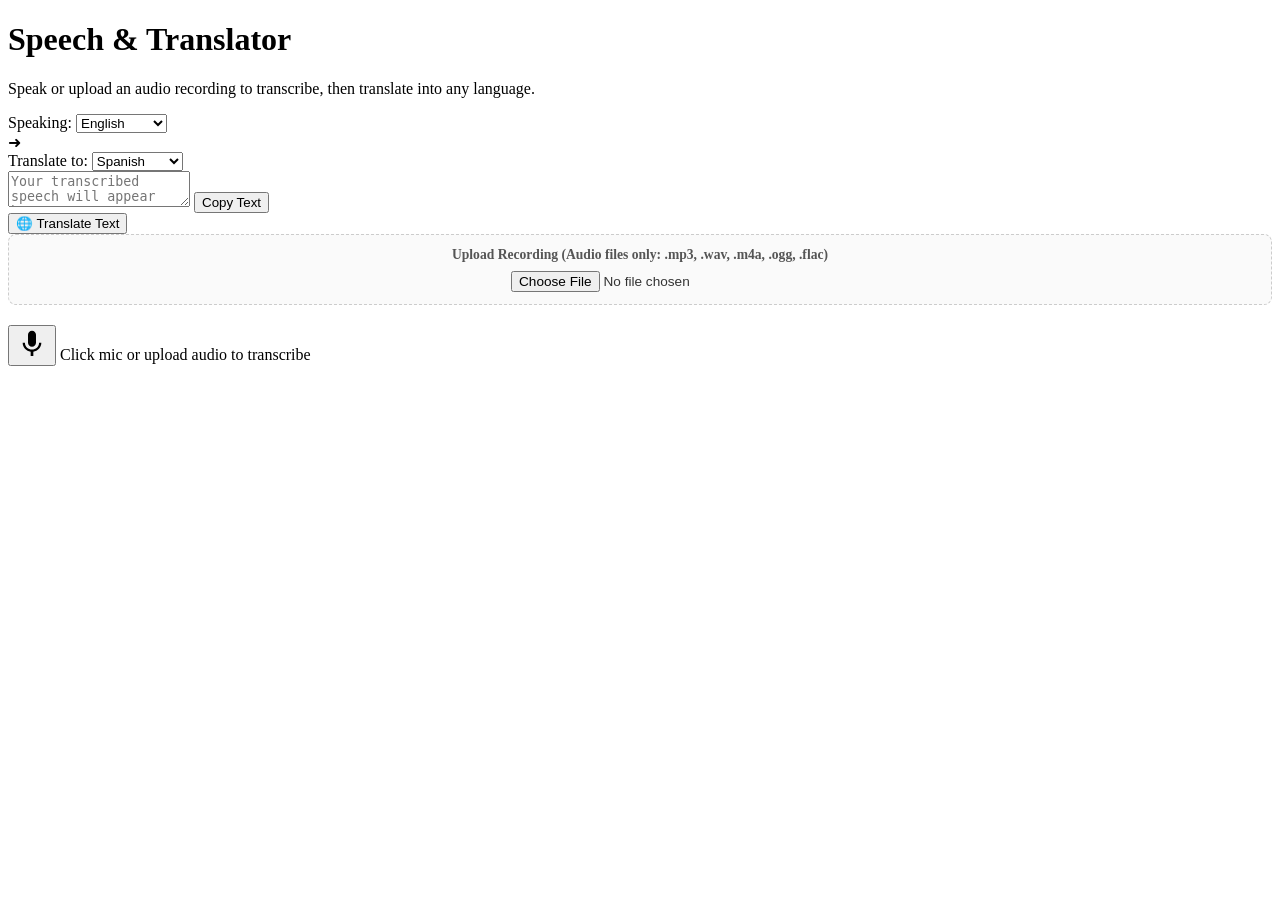
==== index.html @ f2889a18 "Update index.html" ====
<!DOCTYPE html>
<html lang="en">
<head>
  <meta charset="UTF-8">
  <meta name="viewport" content="width=device-width, initial-scale=1.0">
  <title>Speech to Text & Translator</title>
  <link rel="stylesheet" href="style.css">
</head>
<body>
  <div class="app-container">
    <h1>Speech & Translator</h1>
    <p class="subtitle">Speak or upload an audio recording to transcribe, then translate into any language.</p>

    <!-- Language Selectors Row -->
    <div class="language-bar">
      <div class="lang-group">
        <label for="sourceLangSelect">Speaking:</label>
        <select id="sourceLangSelect">
          <option value="en-US|en">English</option>
          <option value="es-ES|es">Spanish</option>
          <option value="fr-FR|fr">French</option>
          <option value="de-DE|de">German</option>
          <option value="hi-IN|hi">Hindi</option>
          <option value="zh-CN|zh">Chinese</option>
          <option value="ja-JP|ja">Japanese</option>
          <option value="ar-SA|ar">Arabic</option>
          <option value="pt-PT|pt">Portuguese</option>
          <option value="ru-RU|ru">Russian</option>
        </select>
      </div>

      <span class="arrow">➜</span>

      <div class="lang-group">
        <label for="targetLangSelect">Translate to:</label>
        <select id="targetLangSelect">
          <option value="es">Spanish</option>
          <option value="fr">French</option>
          <option value="de">German</option>
          <option value="en">English</option>
          <option value="hi">Hindi</option>
          <option value="zh">Chinese</option>
          <option value="ja">Japanese</option>
          <option value="ar">Arabic</option>
          <option value="pt">Portuguese</option>
          <option value="ru">Russian</option>
        </select>
      </div>
    </div>

    <!-- Single Main Text Area -->
    <div class="textbox-wrapper">
      <textarea id="outputText" placeholder="Your transcribed speech will appear here..."></textarea>
      <button id="copyBtn" class="copy-btn">Copy Text</button>
    </div>

    <!-- Actions -->
    <div class="action-buttons">
      <button id="translateBtn" class="translate-btn">🌐 Translate Text</button>
      <button id="showOriginalBtn" class="secondary-btn" style="display: none;">↩ Show Original</button>
    </div>

    <!-- Audio File Upload Section -->
    <div class="upload-container">
      <label for="audioFileInput" class="upload-label">
        Upload Recording (Audio files only: .mp3, .wav, .m4a, .ogg, .flac)
      </label>
      <input 
        type="file" 
        id="audioFileInput" 
        accept="audio/*,.mp3,.wav,.m4a,.ogg,.flac,.aac"
      />
    </div>

    <!-- Mic Control -->
    <div class="controls">
      <button id="micBtn" class="mic-btn" aria-label="Toggle Microphone">
        <svg class="mic-icon" viewBox="0 0 24 24" width="32" height="32">
          <path fill="currentColor" d="M12 14c1.66 0 3-1.34 3-3V5c0-1.66-1.34-3-3-3S9 3.34 9 5v6c0 1.66 1.34 3 3 3zm5.3-3c0 3-2.54 5.1-5.3 5.1S6.7 14 6.7 11H5c0 3.41 2.72 6.23 6 6.72V21h2v-3.28c3.28-.48 6-3.3 6-6.72h-1.7z"/>
        </svg>
      </button>
      <span id="statusText" class="status-text">Click mic or upload audio to transcribe</span>
    </div>
  </div>

  <script src="script.js"></script>
</body>
</html>
---- style.css ----
/* Add to your existing style.css */

.upload-container {
  display: flex;
  flex-direction: column;
  align-items: center;
  gap: 8px;
  margin-bottom: 20px;
  padding: 12px;
  background-color: #fafafa;
  border: 1px dashed #cccccc;
  border-radius: 8px;
}

.upload-label {
  font-size: 0.85rem;
  font-weight: 600;
  color: #555;
}

#audioFileInput {
  font-size: 0.85rem;
  color: #333;
  cursor: pointer;
}
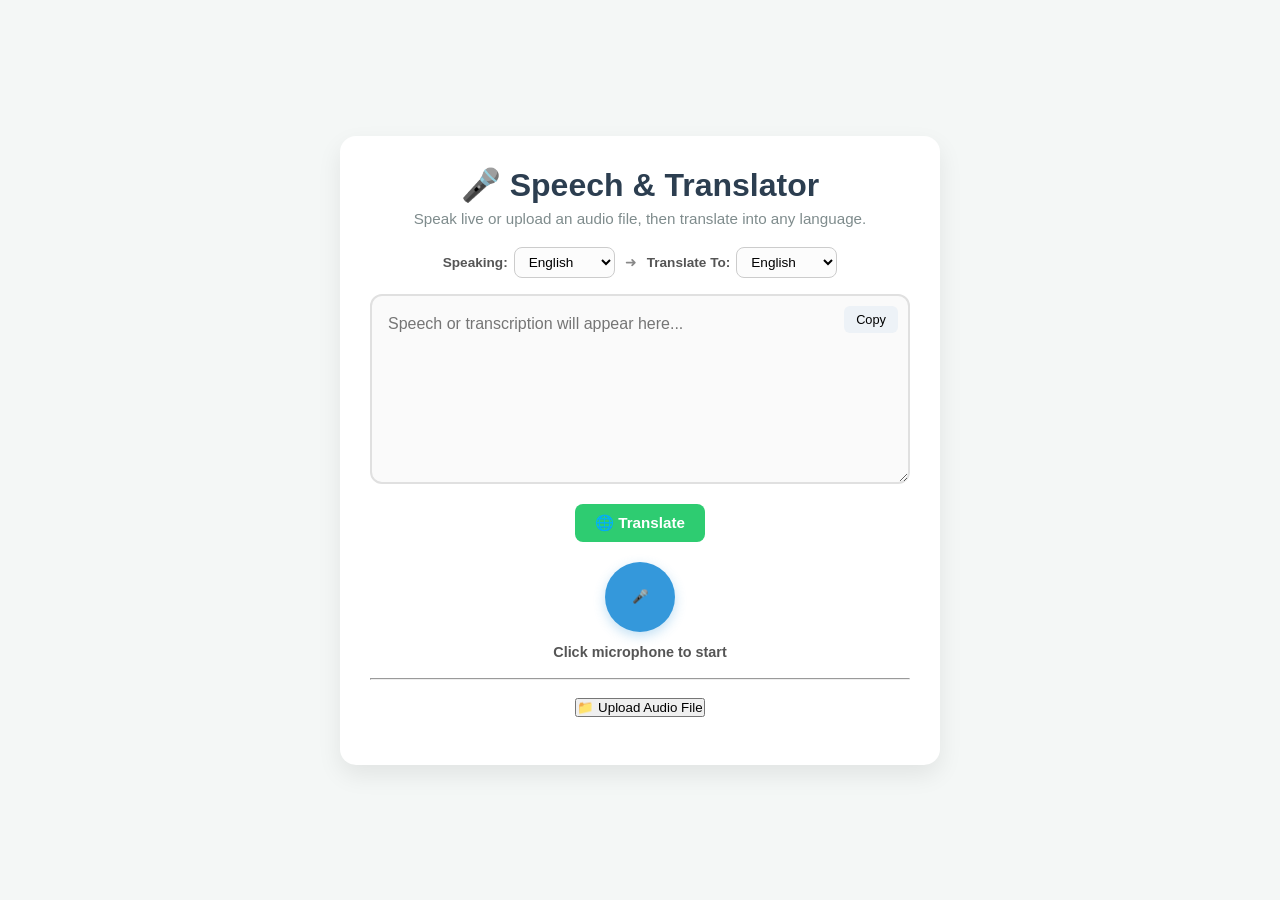
==== commit d8a8da63: "Update index.html" ====
--- a/index.html
+++ b/index.html
@@ -1,88 +1,162 @@
 <!DOCTYPE html>
 <html lang="en">
 <head>
-  <meta charset="UTF-8">
-  <meta name="viewport" content="width=device-width, initial-scale=1.0">
-  <title>Speech to Text & Translator</title>
-  <link rel="stylesheet" href="style.css">
+    <meta charset="UTF-8">
+    <meta name="viewport" content="width=device-width, initial-scale=1.0">
+    <title>Speech to Text & Translator</title>
+
+    <link rel="stylesheet" href="style.css">
 </head>
+
 <body>
-  <div class="app-container">
-    <h1>Speech & Translator</h1>
-    <p class="subtitle">Speak or upload an audio recording to transcribe, then translate into any language.</p>
 
-    <!-- Language Selectors Row -->
+<div class="app-container">
+
+    <h1>🎤 Speech & Translator</h1>
+    <p class="subtitle">
+        Speak live or upload an audio file, then translate into any language.
+    </p>
+
+    <!-- Language Selection -->
+
     <div class="language-bar">
-      <div class="lang-group">
-        <label for="sourceLangSelect">Speaking:</label>
-        <select id="sourceLangSelect">
-          <option value="en-US|en">English</option>
-          <option value="es-ES|es">Spanish</option>
-          <option value="fr-FR|fr">French</option>
-          <option value="de-DE|de">German</option>
-          <option value="hi-IN|hi">Hindi</option>
-          <option value="zh-CN|zh">Chinese</option>
-          <option value="ja-JP|ja">Japanese</option>
-          <option value="ar-SA|ar">Arabic</option>
-          <option value="pt-PT|pt">Portuguese</option>
-          <option value="ru-RU|ru">Russian</option>
-        </select>
-      </div>
 
-      <span class="arrow">➜</span>
+        <div class="lang-group">
+            <label>Speaking:</label>
 
-      <div class="lang-group">
-        <label for="targetLangSelect">Translate to:</label>
-        <select id="targetLangSelect">
-          <option value="es">Spanish</option>
-          <option value="fr">French</option>
-          <option value="de">German</option>
-          <option value="en">English</option>
-          <option value="hi">Hindi</option>
-          <option value="zh">Chinese</option>
-          <option value="ja">Japanese</option>
-          <option value="ar">Arabic</option>
-          <option value="pt">Portuguese</option>
-          <option value="ru">Russian</option>
-        </select>
-      </div>
+            <select id="sourceLangSelect">
+                <option value="en-US|en">English</option>
+                <option value="hi-IN|hi">Hindi</option>
+                <option value="bn-IN|bn">Bengali</option>
+                <option value="es-ES|es">Spanish</option>
+                <option value="fr-FR|fr">French</option>
+                <option value="de-DE|de">German</option>
+                <option value="ja-JP|ja">Japanese</option>
+                <option value="zh-CN|zh">Chinese</option>
+                <option value="ar-SA|ar">Arabic</option>
+                <option value="ru-RU|ru">Russian</option>
+            </select>
+        </div>
+
+        <span class="arrow">➜</span>
+
+        <div class="lang-group">
+
+            <label>Translate To:</label>
+
+            <select id="targetLangSelect">
+
+                <option value="en">English</option>
+                <option value="hi">Hindi</option>
+                <option value="bn">Bengali</option>
+                <option value="es">Spanish</option>
+                <option value="fr">French</option>
+                <option value="de">German</option>
+                <option value="ja">Japanese</option>
+                <option value="zh">Chinese</option>
+                <option value="ar">Arabic</option>
+                <option value="ru">Russian</option>
+
+            </select>
+
+        </div>
+
     </div>
 
-    <!-- Single Main Text Area -->
+    <!-- Output -->
+
     <div class="textbox-wrapper">
-      <textarea id="outputText" placeholder="Your transcribed speech will appear here..."></textarea>
-      <button id="copyBtn" class="copy-btn">Copy Text</button>
+
+        <textarea
+            id="outputText"
+            placeholder="Speech or transcription will appear here..."
+        ></textarea>
+
+        <button id="copyBtn" class="copy-btn">
+            Copy
+        </button>
+
     </div>
 
-    <!-- Actions -->
+    <!-- Buttons -->
+
     <div class="action-buttons">
-      <button id="translateBtn" class="translate-btn">🌐 Translate Text</button>
-      <button id="showOriginalBtn" class="secondary-btn" style="display: none;">↩ Show Original</button>
+
+        <button id="translateBtn" class="translate-btn">
+            🌐 Translate
+        </button>
+
+        <button
+            id="showOriginalBtn"
+            class="secondary-btn"
+            style="display:none;"
+        >
+            ↩ Original
+        </button>
+
     </div>
 
-    <!-- Audio File Upload Section -->
-    <div class="upload-container">
-      <label for="audioFileInput" class="upload-label">
-        Upload Recording (Audio files only: .mp3, .wav, .m4a, .ogg, .flac)
-      </label>
-      <input 
-        type="file" 
-        id="audioFileInput" 
-        accept="audio/*,.mp3,.wav,.m4a,.ogg,.flac,.aac"
-      />
+    <!-- Live Mic -->
+
+    <div class="controls">
+
+        <button
+            id="micBtn"
+            class="mic-btn">
+
+            🎤
+
+        </button>
+
+        <span
+            id="statusText"
+            class="status-text">
+
+            Click microphone to start
+
+        </span>
+
     </div>
 
-    <!-- Mic Control -->
-    <div class="controls">
-      <button id="micBtn" class="mic-btn" aria-label="Toggle Microphone">
-        <svg class="mic-icon" viewBox="0 0 24 24" width="32" height="32">
-          <path fill="currentColor" d="M12 14c1.66 0 3-1.34 3-3V5c0-1.66-1.34-3-3-3S9 3.34 9 5v6c0 1.66 1.34 3 3 3zm5.3-3c0 3-2.54 5.1-5.3 5.1S6.7 14 6.7 11H5c0 3.41 2.72 6.23 6 6.72V21h2v-3.28c3.28-.48 6-3.3 6-6.72h-1.7z"/>
-        </svg>
-      </button>
-      <span id="statusText" class="status-text">Click mic or upload audio to transcribe</span>
+    <br>
+
+    <hr>
+
+    <br>
+
+    <!-- Upload Audio -->
+
+    <div class="upload-section">
+
+        <button
+            id="uploadAudioBtn"
+            class="upload-btn">
+
+            📁 Upload Audio File
+
+        </button>
+
+        <input
+            type="file"
+            id="audioFile"
+            accept="audio/*"
+            hidden>
+
     </div>
-  </div>
 
-  <script src="script.js"></script>
+    <br>
+
+    <!-- Audio Preview -->
+
+    <audio
+        id="audioPreview"
+        controls
+        style="display:none;width:100%;">
+    </audio>
+
+</div>
+
+<script src="script.js"></script>
+
 </body>
 </html>
--- a/style.css
+++ b/style.css
@@ -1,5 +1,154 @@
-/* Add to your existing style.css */
-
+* {
+  box-sizing: border-box;
+  margin: 0;
+  padding: 0;
+  font-family: 'Segoe UI', Tahoma, Geneva, Verdana, sans-serif;
+}
+
+body {
+  background-color: #f4f7f6;
+  display: flex;
+  justify-content: center;
+  align-items: center;
+  min-height: 100vh;
+  padding: 20px;
+}
+
+.app-container {
+  background: #ffffff;
+  padding: 30px;
+  border-radius: 16px;
+  box-shadow: 0 10px 25px rgba(0, 0, 0, 0.08);
+  width: 100%;
+  max-width: 600px;
+  text-align: center;
+}
+
+h1 {
+  color: #2c3e50;
+  margin-bottom: 6px;
+}
+
+.subtitle {
+  color: #7f8c8d;
+  font-size: 0.95rem;
+  margin-bottom: 20px;
+}
+
+/* Language Selection Row */
+.language-bar {
+  display: flex;
+  align-items: center;
+  justify-content: center;
+  gap: 10px;
+  margin-bottom: 16px;
+  flex-wrap: wrap;
+}
+
+.lang-group {
+  display: flex;
+  align-items: center;
+  gap: 6px;
+  font-size: 0.85rem;
+  font-weight: 600;
+  color: #555;
+}
+
+.arrow {
+  color: #888;
+  font-size: 0.9rem;
+}
+
+select {
+  padding: 6px 10px;
+  border-radius: 8px;
+  border: 1px solid #ccc;
+  font-size: 0.85rem;
+  outline: none;
+  cursor: pointer;
+  background-color: #fcfcfc;
+}
+
+.textbox-wrapper {
+  position: relative;
+  margin-bottom: 16px;
+}
+
+textarea {
+  width: 100%;
+  height: 190px;
+  padding: 16px;
+  font-size: 1rem;
+  line-height: 1.5;
+  border: 2px solid #e0e0e0;
+  border-radius: 12px;
+  resize: vertical;
+  outline: none;
+  background-color: #fafafa;
+  transition: border-color 0.2s;
+}
+
+textarea:focus {
+  border-color: #3498db;
+}
+
+.copy-btn {
+  position: absolute;
+  top: 12px;
+  right: 12px;
+  background: #edf2f7;
+  border: none;
+  padding: 6px 12px;
+  border-radius: 6px;
+  font-size: 0.8rem;
+  cursor: pointer;
+  transition: background 0.2s;
+}
+
+.copy-btn:hover {
+  background: #e2e8f0;
+}
+
+.action-buttons {
+  display: flex;
+  justify-content: center;
+  gap: 10px;
+  margin-bottom: 20px;
+}
+
+.translate-btn {
+  background-color: #2ecc71;
+  color: white;
+  border: none;
+  padding: 10px 20px;
+  border-radius: 8px;
+  font-size: 0.95rem;
+  font-weight: 600;
+  cursor: pointer;
+  transition: background 0.2s;
+}
+
+.translate-btn:hover {
+  background-color: #27ae60;
+}
+
+.secondary-btn {
+  background-color: #95a5a6;
+  color: white;
+  border: none;
+  padding: 10px 16px;
+  border-radius: 8px;
+  font-size: 0.95rem;
+  font-weight: 600;
+  cursor: pointer;
+  transition: background 0.2s;
+}
+
+.secondary-btn:hover {
+  background-color: #7f8c8d;
+}
+
+/* Audio File Upload Box */
 .upload-container {
   display: flex;
   flex-direction: column;
@@ -7,9 +156,9 @@
   gap: 8px;
   margin-bottom: 20px;
   padding: 12px;
-  background-color: #fafafa;
-  border: 1px dashed #cccccc;
-  border-radius: 8px;
+  background-color: #fcfcfc;
+  border: 1px dashed #d0d0d0;
+  border-radius: 10px;
 }
 
 .upload-label {
@@ -23,3 +172,56 @@
   color: #333;
   cursor: pointer;
 }
+
+.controls {
+  display: flex;
+  flex-direction: column;
+  align-items: center;
+  gap: 12px;
+}
+
+.mic-btn {
+  background-color: #3498db;
+  color: white;
+  border: none;
+  width: 70px;
+  height: 70px;
+  border-radius: 50%;
+  cursor: pointer;
+  display: flex;
+  justify-content: center;
+  align-items: center;
+  box-shadow: 0 4px 12px rgba(52, 152, 219, 0.3);
+  transition: all 0.2s ease-in-out;
+}
+
+.mic-btn:hover {
+  transform: scale(1.05);
+  background-color: #2980b9;
+}
+
+.mic-btn.listening {
+  background-color: #e74c3c;
+  animation: pulse 1.5s infinite;
+}
+
+@keyframes pulse {
+  0% {
+    transform: scale(0.95);
+    box-shadow: 0 0 0 0 rgba(231, 76, 60, 0.7);
+  }
+  70% {
+    transform: scale(1);
+    box-shadow: 0 0 0 15px rgba(231, 76, 60, 0);
+  }
+  100% {
+    transform: scale(0.95);
+    box-shadow: 0 0 0 0 rgba(231, 76, 60, 0);
+  }
+}
+
+.status-text {
+  font-size: 0.9rem;
+  font-weight: 600;
+  color: #555;
+}
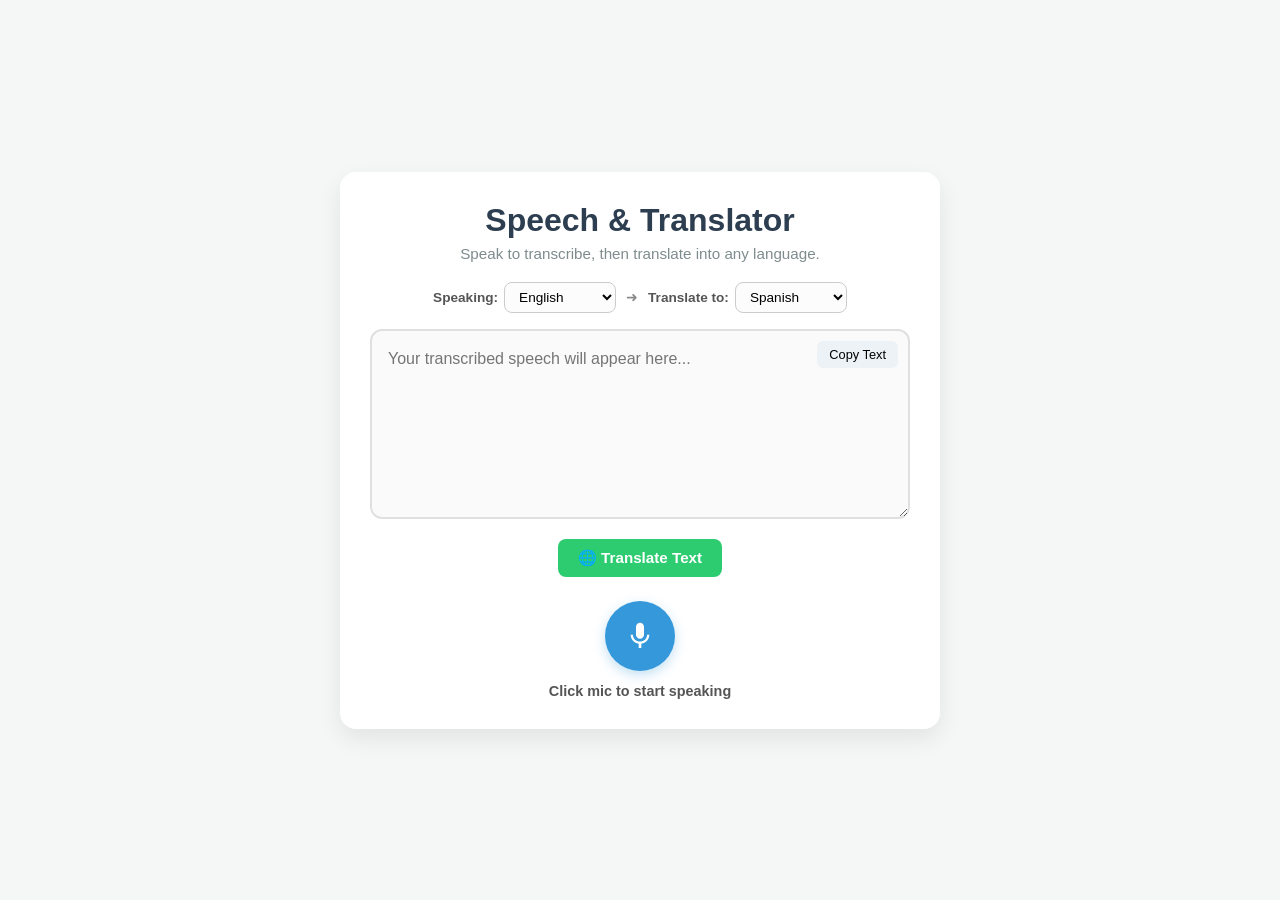
==== commit 4a2a7b98: "Add files via upload" ====
--- a/index.html
+++ b/index.html
@@ -1,162 +1,76 @@
 <!DOCTYPE html>
 <html lang="en">
 <head>
-    <meta charset="UTF-8">
-    <meta name="viewport" content="width=device-width, initial-scale=1.0">
-    <title>Speech to Text & Translator</title>
+  <meta charset="UTF-8">
+  <meta name="viewport" content="width=device-width, initial-scale=1.0">
+  <title>Speech to Text & Translator</title>
+  <link rel="stylesheet" href="style.css">
+</head>
+<body>
+  <div class="app-container">
+    <h1>Speech & Translator</h1>
+    <p class="subtitle">Speak to transcribe, then translate into any language.</p>
 
-    <link rel="stylesheet" href="style.css">
-</head>
+    <!-- Language Selectors Row -->
+    <div class="language-bar">
+      <div class="lang-group">
+        <label for="sourceLangSelect">Speaking:</label>
+        <select id="sourceLangSelect">
+          <option value="en-US|en">English</option>
+          <option value="es-ES|es">Spanish</option>
+          <option value="fr-FR|fr">French</option>
+          <option value="de-DE|de">German</option>
+          <option value="hi-IN|hi">Hindi</option>
+          <option value="zh-CN|zh">Chinese</option>
+          <option value="ja-JP|ja">Japanese</option>
+          <option value="ar-SA|ar">Arabic</option>
+          <option value="pt-PT|pt">Portuguese</option>
+          <option value="ru-RU|ru">Russian</option>
+        </select>
+      </div>
 
-<body>
+      <span class="arrow">➜</span>
 
-<div class="app-container">
-
-    <h1>🎤 Speech & Translator</h1>
-    <p class="subtitle">
-        Speak live or upload an audio file, then translate into any language.
-    </p>
-
-    <!-- Language Selection -->
-
-    <div class="language-bar">
-
-        <div class="lang-group">
-            <label>Speaking:</label>
-
-            <select id="sourceLangSelect">
-                <option value="en-US|en">English</option>
-                <option value="hi-IN|hi">Hindi</option>
-                <option value="bn-IN|bn">Bengali</option>
-                <option value="es-ES|es">Spanish</option>
-                <option value="fr-FR|fr">French</option>
-                <option value="de-DE|de">German</option>
-                <option value="ja-JP|ja">Japanese</option>
-                <option value="zh-CN|zh">Chinese</option>
-                <option value="ar-SA|ar">Arabic</option>
-                <option value="ru-RU|ru">Russian</option>
-            </select>
-        </div>
-
-        <span class="arrow">➜</span>
-
-        <div class="lang-group">
-
-            <label>Translate To:</label>
-
-            <select id="targetLangSelect">
-
-                <option value="en">English</option>
-                <option value="hi">Hindi</option>
-                <option value="bn">Bengali</option>
-                <option value="es">Spanish</option>
-                <option value="fr">French</option>
-                <option value="de">German</option>
-                <option value="ja">Japanese</option>
-                <option value="zh">Chinese</option>
-                <option value="ar">Arabic</option>
-                <option value="ru">Russian</option>
-
-            </select>
-
-        </div>
-
+      <div class="lang-group">
+        <label for="targetLangSelect">Translate to:</label>
+        <select id="targetLangSelect">
+          <option value="es">Spanish</option>
+          <option value="fr">French</option>
+          <option value="de">German</option>
+          <option value="en">English</option>
+          <option value="hi">Hindi</option>
+          <option value="zh">Chinese</option>
+          <option value="ja">Japanese</option>
+          <option value="ar">Arabic</option>
+          <option value="pt">Portuguese</option>
+          <option value="ru">Russian</option>
+        </select>
+      </div>
     </div>
 
-    <!-- Output -->
-
+    <!-- Single Main Text Area -->
     <div class="textbox-wrapper">
-
-        <textarea
-            id="outputText"
-            placeholder="Speech or transcription will appear here..."
-        ></textarea>
-
-        <button id="copyBtn" class="copy-btn">
-            Copy
-        </button>
-
+      <textarea id="outputText" placeholder="Your transcribed speech will appear here..."></textarea>
+      <button id="copyBtn" class="copy-btn">Copy Text</button>
     </div>
 
-    <!-- Buttons -->
-
+    <!-- Actions -->
     <div class="action-buttons">
-
-        <button id="translateBtn" class="translate-btn">
-            🌐 Translate
-        </button>
-
-        <button
-            id="showOriginalBtn"
-            class="secondary-btn"
-            style="display:none;"
-        >
-            ↩ Original
-        </button>
-
+      <button id="translateBtn" class="translate-btn">🌐 Translate Text</button>
+      <button id="showOriginalBtn" class="secondary-btn" style="display: none;">↩ Show Original</button>
     </div>
 
-    <!-- Live Mic -->
+    <!-- Mic Control -->
+    <div class="controls">
+      <button id="micBtn" class="mic-btn" aria-label="Toggle Microphone">
+        <svg class="mic-icon" viewBox="0 0 24 24" width="32" height="32">
+          <path fill="currentColor" d="M12 14c1.66 0 3-1.34 3-3V5c0-1.66-1.34-3-3-3S9 3.34 9 5v6c0 1.66 1.34 3 3 3zm5.3-3c0 3-2.54 5.1-5.3 5.1S6.7 14 6.7 11H5c0 3.41 2.72 6.23 6 6.72V21h2v-3.28c3.28-.48 6-3.3 6-6.72h-1.7z"/>
+        </svg>
+      </button>
+      <span id="statusText" class="status-text">Click mic to start speaking</span>
+    </div>
+  </div>
 
-    <div class="controls">
-
-        <button
-            id="micBtn"
-            class="mic-btn">
-
-            🎤
-
-        </button>
-
-        <span
-            id="statusText"
-            class="status-text">
-
-            Click microphone to start
-
-        </span>
-
-    </div>
-
-    <br>
-
-    <hr>
-
-    <br>
-
-    <!-- Upload Audio -->
-
-    <div class="upload-section">
-
-        <button
-            id="uploadAudioBtn"
-            class="upload-btn">
-
-            📁 Upload Audio File
-
-        </button>
-
-        <input
-            type="file"
-            id="audioFile"
-            accept="audio/*"
-            hidden>
-
-    </div>
-
-    <br>
-
-    <!-- Audio Preview -->
-
-    <audio
-        id="audioPreview"
-        controls
-        style="display:none;width:100%;">
-    </audio>
-
-</div>
-
-<script src="script.js"></script>
-
+  <script src="script.js"></script>
 </body>
 </html>
--- a/style.css
+++ b/style.css
@@ -113,7 +113,7 @@
   display: flex;
   justify-content: center;
   gap: 10px;
-  margin-bottom: 20px;
+  margin-bottom: 24px;
 }
 
 .translate-btn {
@@ -146,31 +146,6 @@
 
 .secondary-btn:hover {
   background-color: #7f8c8d;
-}
-
-/* Audio File Upload Box */
-.upload-container {
-  display: flex;
-  flex-direction: column;
-  align-items: center;
-  gap: 8px;
-  margin-bottom: 20px;
-  padding: 12px;
-  background-color: #fcfcfc;
-  border: 1px dashed #d0d0d0;
-  border-radius: 10px;
-}
-
-.upload-label {
-  font-size: 0.85rem;
-  font-weight: 600;
-  color: #555;
-}
-
-#audioFileInput {
-  font-size: 0.85rem;
-  color: #333;
-  cursor: pointer;
 }
 
 .controls {
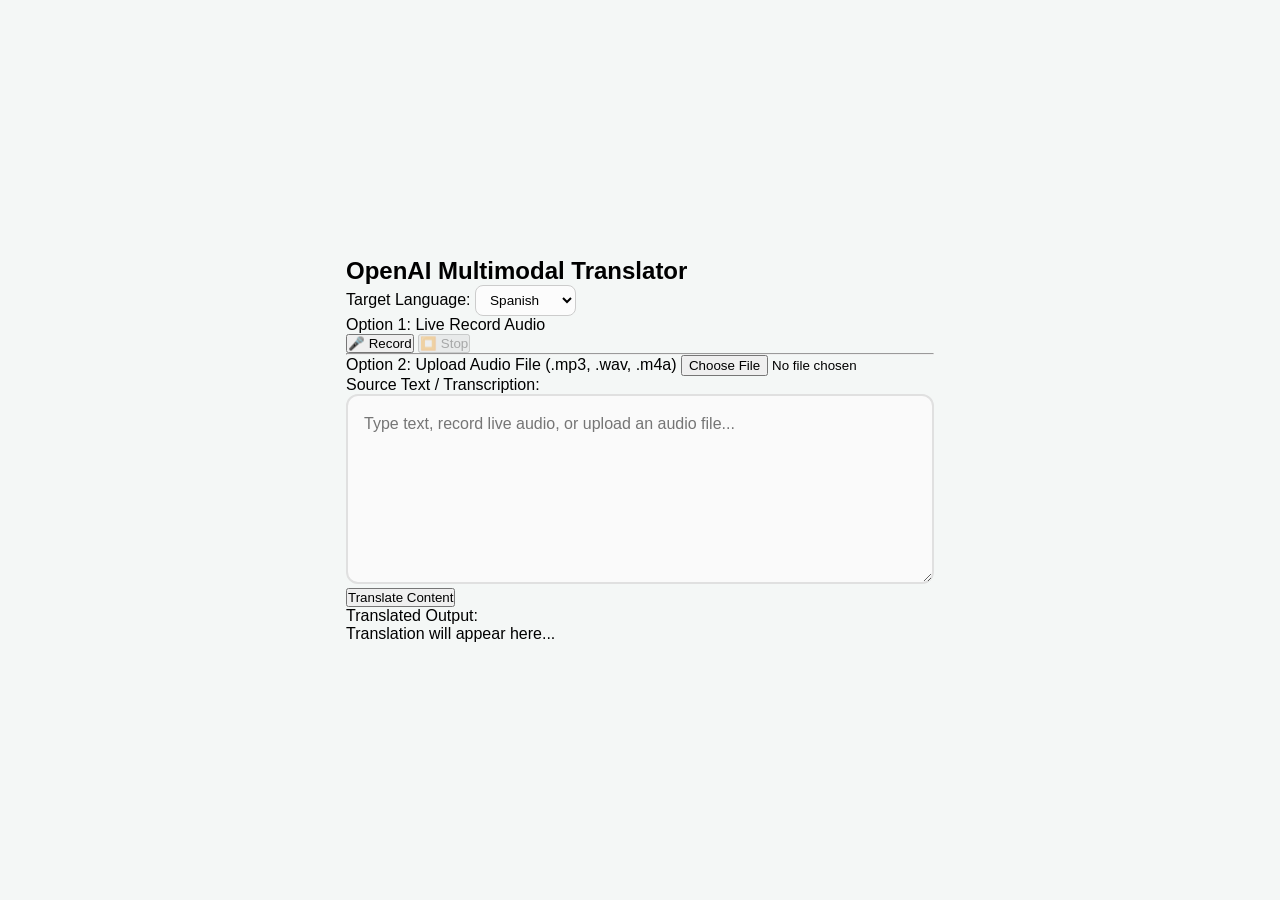
==== commit 763b163d: "Update title and restructure HTML layout" ====
--- a/index.html
+++ b/index.html
@@ -3,71 +3,61 @@
 <head>
   <meta charset="UTF-8">
   <meta name="viewport" content="width=device-width, initial-scale=1.0">
-  <title>Speech to Text & Translator</title>
+  <title>Voice & Upload OpenAI Translator</title>
   <link rel="stylesheet" href="style.css">
 </head>
 <body>
-  <div class="app-container">
-    <h1>Speech & Translator</h1>
-    <p class="subtitle">Speak to transcribe, then translate into any language.</p>
 
-    <!-- Language Selectors Row -->
-    <div class="language-bar">
-      <div class="lang-group">
-        <label for="sourceLangSelect">Speaking:</label>
-        <select id="sourceLangSelect">
-          <option value="en-US|en">English</option>
-          <option value="es-ES|es">Spanish</option>
-          <option value="fr-FR|fr">French</option>
-          <option value="de-DE|de">German</option>
-          <option value="hi-IN|hi">Hindi</option>
-          <option value="zh-CN|zh">Chinese</option>
-          <option value="ja-JP|ja">Japanese</option>
-          <option value="ar-SA|ar">Arabic</option>
-          <option value="pt-PT|pt">Portuguese</option>
-          <option value="ru-RU|ru">Russian</option>
-        </select>
-      </div>
+  <div class="translator-container">
+    <h2>OpenAI Multimodal Translator</h2>
 
-      <span class="arrow">➜</span>
+    <!-- Target Language Selection -->
+    <div class="input-group">
+      <label for="targetLang">Target Language:</label>
+      <select id="targetLang">
+        <option value="Spanish">Spanish</option>
+        <option value="French">French</option>
+        <option value="German">German</option>
+        <option value="Japanese">Japanese</option>
+        <option value="Hindi">Hindi</option>
+      </select>
+    </div>
 
-      <div class="lang-group">
-        <label for="targetLangSelect">Translate to:</label>
-        <select id="targetLangSelect">
-          <option value="es">Spanish</option>
-          <option value="fr">French</option>
-          <option value="de">German</option>
-          <option value="en">English</option>
-          <option value="hi">Hindi</option>
-          <option value="zh">Chinese</option>
-          <option value="ja">Japanese</option>
-          <option value="ar">Arabic</option>
-          <option value="pt">Portuguese</option>
-          <option value="ru">Russian</option>
-        </select>
+    <!-- Option 1: Live Microphone Recording -->
+    <div class="input-group">
+      <label>Option 1: Live Record Audio</label>
+      <div class="record-controls">
+        <button id="recordBtn" class="action-btn" onclick="startRecording()">🎤 Record</button>
+        <button id="stopBtn" class="action-btn" onclick="stopRecording()" disabled>⏹️ Stop</button>
       </div>
     </div>
 
-    <!-- Single Main Text Area -->
-    <div class="textbox-wrapper">
-      <textarea id="outputText" placeholder="Your transcribed speech will appear here..."></textarea>
-      <button id="copyBtn" class="copy-btn">Copy Text</button>
+    <hr>
+
+    <!-- Option 2: Upload Audio File -->
+    <div class="input-group">
+      <label for="audioFile">Option 2: Upload Audio File (.mp3, .wav, .m4a)</label>
+      <input type="file" id="audioFile" accept="audio/*" onchange="handleFileSelect(event)">
     </div>
 
-    <!-- Actions -->
-    <div class="action-buttons">
-      <button id="translateBtn" class="translate-btn">🌐 Translate Text</button>
-      <button id="showOriginalBtn" class="secondary-btn" style="display: none;">↩ Show Original</button>
+    <!-- Audio Playback Preview Container -->
+    <div class="input-group" id="playbackContainer" style="display:none;">
+      <label>Audio Preview:</label>
+      <audio id="audioPlayback" controls></audio>
     </div>
 
-    <!-- Mic Control -->
-    <div class="controls">
-      <button id="micBtn" class="mic-btn" aria-label="Toggle Microphone">
-        <svg class="mic-icon" viewBox="0 0 24 24" width="32" height="32">
-          <path fill="currentColor" d="M12 14c1.66 0 3-1.34 3-3V5c0-1.66-1.34-3-3-3S9 3.34 9 5v6c0 1.66 1.34 3 3 3zm5.3-3c0 3-2.54 5.1-5.3 5.1S6.7 14 6.7 11H5c0 3.41 2.72 6.23 6 6.72V21h2v-3.28c3.28-.48 6-3.3 6-6.72h-1.7z"/>
-        </svg>
-      </button>
-      <span id="statusText" class="status-text">Click mic to start speaking</span>
+    <!-- Source Text Area / Transcription Box -->
+    <div class="input-group">
+      <label for="sourceText">Source Text / Transcription:</label>
+      <textarea id="sourceText" placeholder="Type text, record live audio, or upload an audio file..."></textarea>
+    </div>
+
+    <button id="translateBtn" onclick="handleTranslation()">Translate Content</button>
+
+    <!-- Output Section -->
+    <div class="input-group">
+      <label>Translated Output:</label>
+      <div id="translatedOutput" class="output-box">Translation will appear here...</div>
     </div>
   </div>
 
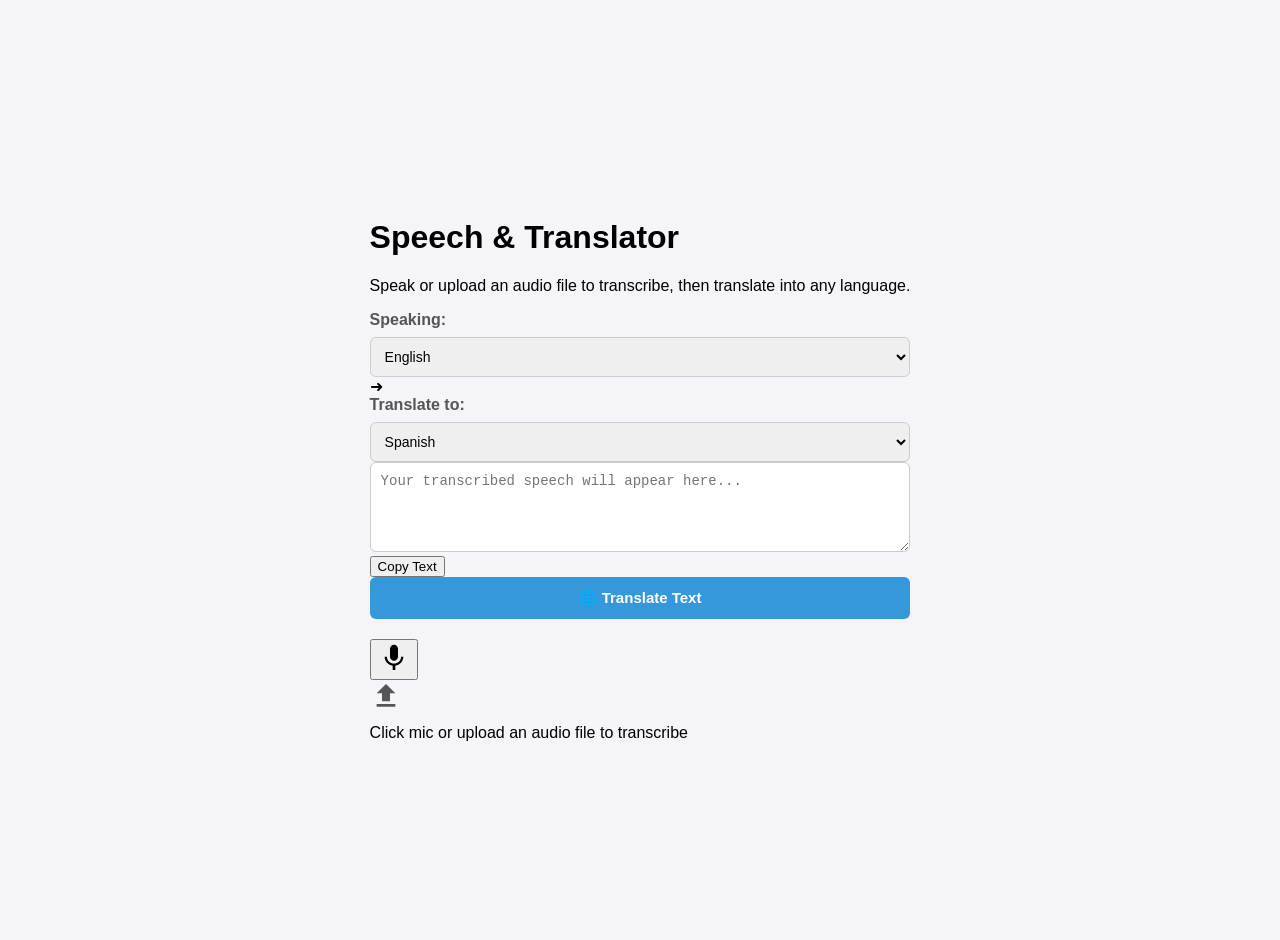
==== commit 209b8ed6: "Update title and restructure HTML layout" ====
--- a/index.html
+++ b/index.html
@@ -3,61 +3,86 @@
 <head>
   <meta charset="UTF-8">
   <meta name="viewport" content="width=device-width, initial-scale=1.0">
-  <title>Voice & Upload OpenAI Translator</title>
+  <title>Speech to Text & Translator</title>
   <link rel="stylesheet" href="style.css">
 </head>
 <body>
+  <div class="app-container">
+    <h1>Speech & Translator</h1>
+    <p class="subtitle">Speak or upload an audio file to transcribe, then translate into any language.</p>
 
-  <div class="translator-container">
-    <h2>OpenAI Multimodal Translator</h2>
+    <!-- Language Selectors Row -->
+    <div class="language-bar">
+      <div class="lang-group">
+        <label for="sourceLangSelect">Speaking:</label>
+        <select id="sourceLangSelect">
+          <option value="en-US|en">English</option>
+          <option value="es-ES|es">Spanish</option>
+          <option value="fr-FR|fr">French</option>
+          <option value="de-DE|de">German</option>
+          <option value="hi-IN|hi">Hindi</option>
+          <option value="zh-CN|zh">Chinese</option>
+          <option value="ja-JP|ja">Japanese</option>
+          <option value="ar-SA|ar">Arabic</option>
+          <option value="pt-PT|pt">Portuguese</option>
+          <option value="ru-RU|ru">Russian</option>
+        </select>
+      </div>
 
-    <!-- Target Language Selection -->
-    <div class="input-group">
-      <label for="targetLang">Target Language:</label>
-      <select id="targetLang">
-        <option value="Spanish">Spanish</option>
-        <option value="French">French</option>
-        <option value="German">German</option>
-        <option value="Japanese">Japanese</option>
-        <option value="Hindi">Hindi</option>
-      </select>
-    </div>
+      <span class="arrow">➜</span>
 
-    <!-- Option 1: Live Microphone Recording -->
-    <div class="input-group">
-      <label>Option 1: Live Record Audio</label>
-      <div class="record-controls">
-        <button id="recordBtn" class="action-btn" onclick="startRecording()">🎤 Record</button>
-        <button id="stopBtn" class="action-btn" onclick="stopRecording()" disabled>⏹️ Stop</button>
+      <div class="lang-group">
+        <label for="targetLangSelect">Translate to:</label>
+        <select id="targetLangSelect">
+          <option value="es">Spanish</option>
+          <option value="fr">French</option>
+          <option value="de">German</option>
+          <option value="en">English</option>
+          <option value="hi">Hindi</option>
+          <option value="zh">Chinese</option>
+          <option value="ja">Japanese</option>
+          <option value="ar">Arabic</option>
+          <option value="pt">Portuguese</option>
+          <option value="ru">Russian</option>
+        </select>
       </div>
     </div>
 
-    <hr>
-
-    <!-- Option 2: Upload Audio File -->
-    <div class="input-group">
-      <label for="audioFile">Option 2: Upload Audio File (.mp3, .wav, .m4a)</label>
-      <input type="file" id="audioFile" accept="audio/*" onchange="handleFileSelect(event)">
+    <!-- Single Main Text Area -->
+    <div class="textbox-wrapper">
+      <textarea id="outputText" placeholder="Your transcribed speech will appear here..."></textarea>
+      <button id="copyBtn" class="copy-btn">Copy Text</button>
     </div>
 
-    <!-- Audio Playback Preview Container -->
-    <div class="input-group" id="playbackContainer" style="display:none;">
-      <label>Audio Preview:</label>
-      <audio id="audioPlayback" controls></audio>
+    <!-- Actions -->
+    <div class="action-buttons">
+      <button id="translateBtn" class="translate-btn">🌐 Translate Text</button>
+      <button id="showOriginalBtn" class="secondary-btn" style="display: none;">↩ Show Original</button>
     </div>
 
-    <!-- Source Text Area / Transcription Box -->
-    <div class="input-group">
-      <label for="sourceText">Source Text / Transcription:</label>
-      <textarea id="sourceText" placeholder="Type text, record live audio, or upload an audio file..."></textarea>
-    </div>
+    <!-- Controls -->
+    <div class="controls">
+      <div class="input-controls-row">
+        <!-- Mic Button -->
+        <button id="micBtn" class="mic-btn" aria-label="Toggle Microphone" title="Live Recording">
+          <svg class="mic-icon" viewBox="0 0 24 24" width="32" height="32">
+            <path fill="currentColor" d="M12 14c1.66 0 3-1.34 3-3V5c0-1.66-1.34-3-3-3S9 3.34 9 5v6c0 1.66 1.34 3 3 3zm5.3-3c0 3-2.54 5.1-5.3 5.1S6.7 14 6.7 11H5c0 3.41 2.72 6.23 6 6.72V21h2v-3.28c3.28-.48 6-3.3 6-6.72h-1.7z"/>
+          </svg>
+        </button>
 
-    <button id="translateBtn" onclick="handleTranslation()">Translate Content</button>
+        <!-- Audio File Upload Button -->
+        <label for="audioFileInput" class="upload-btn" title="Upload Audio File">
+          <svg viewBox="0 0 24 24" width="32" height="32">
+            <path fill="currentColor" d="M9 16h6v-6h4l-7-7-7 7h4v6zm-4 2h14v2H5v-2z"/>
+          </svg>
+          <input type="file" id="audioFileInput" accept="audio/*" style="display: none;">
+        </label>
+      </div>
 
-    <!-- Output Section -->
-    <div class="input-group">
-      <label>Translated Output:</label>
-      <div id="translatedOutput" class="output-box">Translation will appear here...</div>
+      <!-- Hidden Audio Player for File Processing -->
+      <audio id="audioPlayer" style="display: none;"></audio>
+
+      <span id="statusText" class="status-text">Click mic or upload an audio file to transcribe</span>
     </div>
   </div>
 
--- a/style.css
+++ b/style.css
@@ -1,202 +1,117 @@
-* {
-  box-sizing: border-box;
+body {
+  font-family: Arial, sans-serif;
+  background-color: #f4f4f9;
   margin: 0;
-  padding: 0;
-  font-family: 'Segoe UI', Tahoma, Geneva, Verdana, sans-serif;
-}
-
-body {
-  background-color: #f4f7f6;
+  padding: 20px;
   display: flex;
   justify-content: center;
   align-items: center;
   min-height: 100vh;
-  padding: 20px;
 }
 
-.app-container {
+.translator-container {
   background: #ffffff;
   padding: 30px;
-  border-radius: 16px;
-  box-shadow: 0 10px 25px rgba(0, 0, 0, 0.08);
+  border-radius: 12px;
+  box-shadow: 0 4px 15px rgba(0, 0, 0, 0.1);
   width: 100%;
-  max-width: 600px;
+  max-width: 520px;
+}
+
+h2 {
+  margin-top: 0;
+  color: #333;
   text-align: center;
 }
 
-h1 {
-  color: #2c3e50;
-  margin-bottom: 6px;
-}
-
-.subtitle {
-  color: #7f8c8d;
-  font-size: 0.95rem;
+.input-group {
   margin-bottom: 20px;
 }
 
-/* Language Selection Row */
-.language-bar {
-  display: flex;
-  align-items: center;
-  justify-content: center;
-  gap: 10px;
-  margin-bottom: 16px;
-  flex-wrap: wrap;
-}
-
-.lang-group {
-  display: flex;
-  align-items: center;
-  gap: 6px;
-  font-size: 0.85rem;
-  font-weight: 600;
+label {
+  display: block;
+  margin-bottom: 8px;
+  font-weight: bold;
   color: #555;
 }
 
-.arrow {
-  color: #888;
-  font-size: 0.9rem;
-}
-
-select {
-  padding: 6px 10px;
-  border-radius: 8px;
+textarea, select, input[type="file"] {
+  width: 100%;
+  padding: 10px;
   border: 1px solid #ccc;
-  font-size: 0.85rem;
-  outline: none;
-  cursor: pointer;
-  background-color: #fcfcfc;
-}
-
-.textbox-wrapper {
-  position: relative;
-  margin-bottom: 16px;
+  border-radius: 6px;
+  box-sizing: border-box;
+  font-size: 14px;
 }
 
 textarea {
-  width: 100%;
-  height: 190px;
-  padding: 16px;
-  font-size: 1rem;
-  line-height: 1.5;
-  border: 2px solid #e0e0e0;
-  border-radius: 12px;
   resize: vertical;
-  outline: none;
-  background-color: #fafafa;
-  transition: border-color 0.2s;
+  height: 90px;
 }
 
-textarea:focus {
-  border-color: #3498db;
+input[type="file"] {
+  background: #fff;
+  cursor: pointer;
 }
 
-.copy-btn {
-  position: absolute;
-  top: 12px;
-  right: 12px;
-  background: #edf2f7;
+.record-controls {
+  display: flex;
+  gap: 10px;
+}
+
+button.action-btn {
+  flex: 1;
+  padding: 10px;
   border: none;
-  padding: 6px 12px;
   border-radius: 6px;
-  font-size: 0.8rem;
+  font-size: 14px;
   cursor: pointer;
+  font-weight: bold;
+  color: white;
   transition: background 0.2s;
 }
 
-.copy-btn:hover {
-  background: #e2e8f0;
-}
+#recordBtn { background-color: #e74c3c; }
+#recordBtn:disabled { background-color: #f5b7b1; cursor: not-allowed; }
 
-.action-buttons {
-  display: flex;
-  justify-content: center;
-  gap: 10px;
-  margin-bottom: 24px;
-}
+#stopBtn { background-color: #7f8c8d; }
+#stopBtn:disabled { background-color: #bdc3c7; cursor: not-allowed; }
 
-.translate-btn {
-  background-color: #2ecc71;
+#translateBtn {
+  background-color: #3498db;
   color: white;
+  width: 100%;
+  padding: 12px 15px;
   border: none;
-  padding: 10px 20px;
-  border-radius: 8px;
-  font-size: 0.95rem;
-  font-weight: 600;
+  border-radius: 6px;
+  font-size: 15px;
   cursor: pointer;
+  font-weight: bold;
+  margin-bottom: 20px;
   transition: background 0.2s;
 }
 
-.translate-btn:hover {
-  background-color: #27ae60;
-}
-
-.secondary-btn {
-  background-color: #95a5a6;
-  color: white;
-  border: none;
-  padding: 10px 16px;
-  border-radius: 8px;
-  font-size: 0.95rem;
-  font-weight: 600;
-  cursor: pointer;
-  transition: background 0.2s;
-}
-
-.secondary-btn:hover {
-  background-color: #7f8c8d;
-}
-
-.controls {
-  display: flex;
-  flex-direction: column;
-  align-items: center;
-  gap: 12px;
-}
-
-.mic-btn {
-  background-color: #3498db;
-  color: white;
-  border: none;
-  width: 70px;
-  height: 70px;
-  border-radius: 50%;
-  cursor: pointer;
-  display: flex;
-  justify-content: center;
-  align-items: center;
-  box-shadow: 0 4px 12px rgba(52, 152, 219, 0.3);
-  transition: all 0.2s ease-in-out;
-}
-
-.mic-btn:hover {
-  transform: scale(1.05);
+#translateBtn:hover {
   background-color: #2980b9;
 }
 
-.mic-btn.listening {
-  background-color: #e74c3c;
-  animation: pulse 1.5s infinite;
+audio {
+  width: 100%;
+  margin-top: 10px;
 }
 
-@keyframes pulse {
-  0% {
-    transform: scale(0.95);
-    box-shadow: 0 0 0 0 rgba(231, 76, 60, 0.7);
-  }
-  70% {
-    transform: scale(1);
-    box-shadow: 0 0 0 15px rgba(231, 76, 60, 0);
-  }
-  100% {
-    transform: scale(0.95);
-    box-shadow: 0 0 0 0 rgba(231, 76, 60, 0);
-  }
+.output-box {
+  background: #f9f9f9;
+  padding: 15px;
+  border: 1px solid #ddd;
+  border-radius: 6px;
+  min-height: 45px;
+  color: #333;
+  white-space: pre-wrap;
 }
 
-.status-text {
-  font-size: 0.9rem;
-  font-weight: 600;
-  color: #555;
+hr {
+  border: 0;
+  border-top: 1px solid #eee;
+  margin: 20px 0;
 }
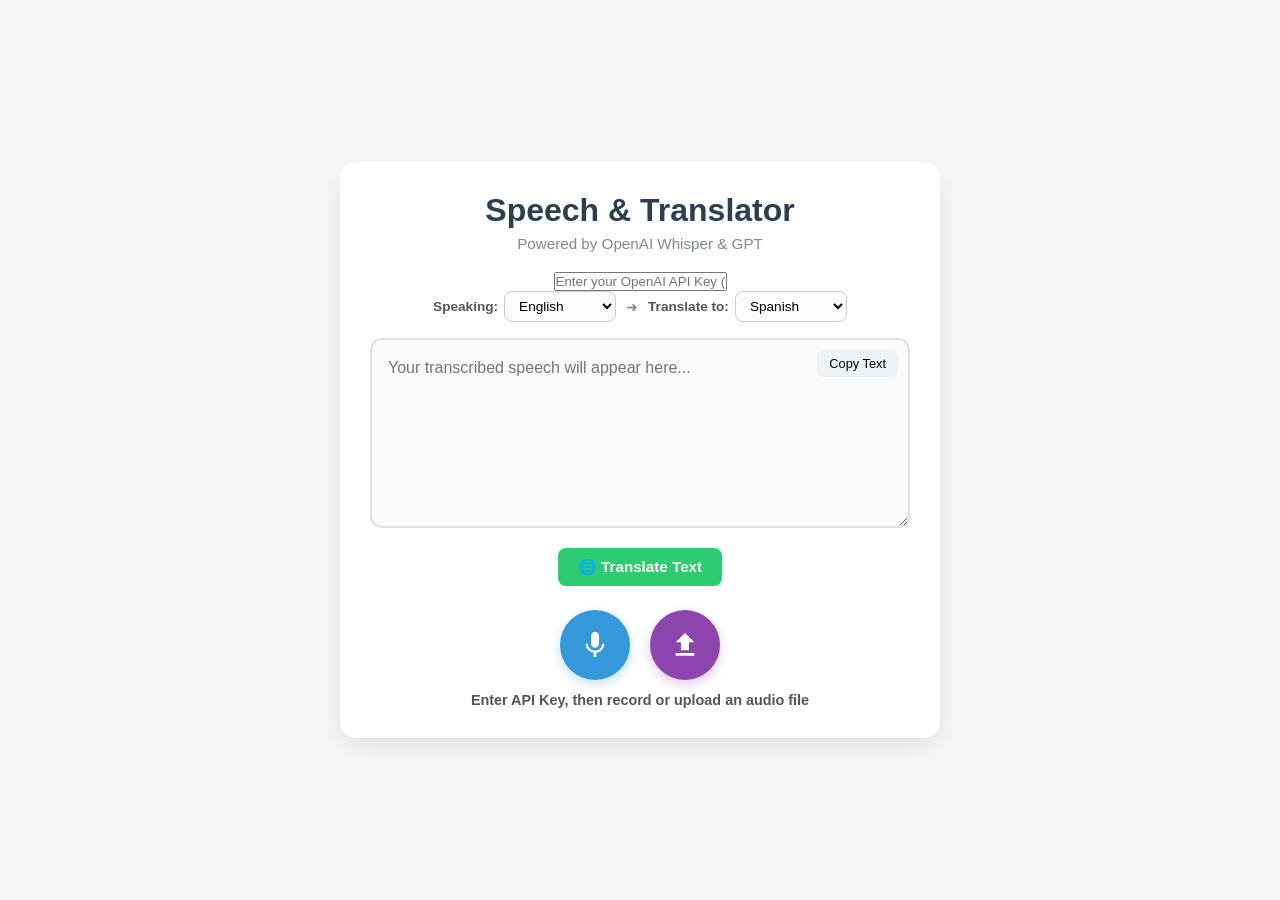
==== commit 786bacec: "Update index.html" ====
--- a/index.html
+++ b/index.html
@@ -3,29 +3,34 @@
 <head>
   <meta charset="UTF-8">
   <meta name="viewport" content="width=device-width, initial-scale=1.0">
-  <title>Speech to Text & Translator</title>
+  <title>Speech to Text & Translator (OpenAI API)</title>
   <link rel="stylesheet" href="style.css">
 </head>
 <body>
   <div class="app-container">
     <h1>Speech & Translator</h1>
-    <p class="subtitle">Speak or upload an audio file to transcribe, then translate into any language.</p>
+    <p class="subtitle">Powered by OpenAI Whisper & GPT</p>
+
+    <!-- OpenAI API Key Input -->
+    <div class="api-key-container">
+      <input type="password" id="apiKeyInput" placeholder="Enter your OpenAI API Key (sk-...)" />
+    </div>
 
     <!-- Language Selectors Row -->
     <div class="language-bar">
       <div class="lang-group">
         <label for="sourceLangSelect">Speaking:</label>
         <select id="sourceLangSelect">
-          <option value="en-US|en">English</option>
-          <option value="es-ES|es">Spanish</option>
-          <option value="fr-FR|fr">French</option>
-          <option value="de-DE|de">German</option>
-          <option value="hi-IN|hi">Hindi</option>
-          <option value="zh-CN|zh">Chinese</option>
-          <option value="ja-JP|ja">Japanese</option>
-          <option value="ar-SA|ar">Arabic</option>
-          <option value="pt-PT|pt">Portuguese</option>
-          <option value="ru-RU|ru">Russian</option>
+          <option value="en">English</option>
+          <option value="es">Spanish</option>
+          <option value="fr">French</option>
+          <option value="de">German</option>
+          <option value="hi">Hindi</option>
+          <option value="zh">Chinese</option>
+          <option value="ja">Japanese</option>
+          <option value="ar">Arabic</option>
+          <option value="pt">Portuguese</option>
+          <option value="ru">Russian</option>
         </select>
       </div>
 
@@ -34,16 +39,16 @@
       <div class="lang-group">
         <label for="targetLangSelect">Translate to:</label>
         <select id="targetLangSelect">
-          <option value="es">Spanish</option>
-          <option value="fr">French</option>
-          <option value="de">German</option>
-          <option value="en">English</option>
-          <option value="hi">Hindi</option>
-          <option value="zh">Chinese</option>
-          <option value="ja">Japanese</option>
-          <option value="ar">Arabic</option>
-          <option value="pt">Portuguese</option>
-          <option value="ru">Russian</option>
+          <option value="Spanish">Spanish</option>
+          <option value="French">French</option>
+          <option value="German">German</option>
+          <option value="English">English</option>
+          <option value="Hindi">Hindi</option>
+          <option value="Chinese">Chinese</option>
+          <option value="Japanese">Japanese</option>
+          <option value="Arabic">Arabic</option>
+          <option value="Portuguese">Portuguese</option>
+          <option value="Russian">Russian</option>
         </select>
       </div>
     </div>
@@ -64,7 +69,7 @@
     <div class="controls">
       <div class="input-controls-row">
         <!-- Mic Button -->
-        <button id="micBtn" class="mic-btn" aria-label="Toggle Microphone" title="Live Recording">
+        <button id="micBtn" class="mic-btn" aria-label="Toggle Microphone" title="Record Live Speech">
           <svg class="mic-icon" viewBox="0 0 24 24" width="32" height="32">
             <path fill="currentColor" d="M12 14c1.66 0 3-1.34 3-3V5c0-1.66-1.34-3-3-3S9 3.34 9 5v6c0 1.66 1.34 3 3 3zm5.3-3c0 3-2.54 5.1-5.3 5.1S6.7 14 6.7 11H5c0 3.41 2.72 6.23 6 6.72V21h2v-3.28c3.28-.48 6-3.3 6-6.72h-1.7z"/>
           </svg>
@@ -79,10 +84,7 @@
         </label>
       </div>
 
-      <!-- Hidden Audio Player for File Processing -->
-      <audio id="audioPlayer" style="display: none;"></audio>
-
-      <span id="statusText" class="status-text">Click mic or upload an audio file to transcribe</span>
+      <span id="statusText" class="status-text">Enter API Key, then record or upload an audio file</span>
     </div>
   </div>
 
--- a/style.css
+++ b/style.css
@@ -1,117 +1,222 @@
+* {
+  box-sizing: border-box;
+  margin: 0;
+  padding: 0;
+  font-family: 'Segoe UI', Tahoma, Geneva, Verdana, sans-serif;
+}
+
 body {
-  font-family: Arial, sans-serif;
-  background-color: #f4f4f9;
-  margin: 0;
+  background-color: #f4f7f6;
+  display: flex;
+  justify-content: center;
+  align-items: center;
+  min-height: 100vh;
   padding: 20px;
-  display: flex;
-  justify-content: center;
-  align-items: center;
-  min-height: 100vh;
-}
-
-.translator-container {
+}
+
+.app-container {
   background: #ffffff;
   padding: 30px;
+  border-radius: 16px;
+  box-shadow: 0 10px 25px rgba(0, 0, 0, 0.08);
+  width: 100%;
+  max-width: 600px;
+  text-align: center;
+}
+
+h1 {
+  color: #2c3e50;
+  margin-bottom: 6px;
+}
+
+.subtitle {
+  color: #7f8c8d;
+  font-size: 0.95rem;
+  margin-bottom: 20px;
+}
+
+/* Language Selection Row */
+.language-bar {
+  display: flex;
+  align-items: center;
+  justify-content: center;
+  gap: 10px;
+  margin-bottom: 16px;
+  flex-wrap: wrap;
+}
+
+.lang-group {
+  display: flex;
+  align-items: center;
+  gap: 6px;
+  font-size: 0.85rem;
+  font-weight: 600;
+  color: #555;
+}
+
+.arrow {
+  color: #888;
+  font-size: 0.9rem;
+}
+
+select {
+  padding: 6px 10px;
+  border-radius: 8px;
+  border: 1px solid #ccc;
+  font-size: 0.85rem;
+  outline: none;
+  cursor: pointer;
+  background-color: #fcfcfc;
+}
+
+.textbox-wrapper {
+  position: relative;
+  margin-bottom: 16px;
+}
+
+textarea {
+  width: 100%;
+  height: 190px;
+  padding: 16px;
+  font-size: 1rem;
+  line-height: 1.5;
+  border: 2px solid #e0e0e0;
   border-radius: 12px;
-  box-shadow: 0 4px 15px rgba(0, 0, 0, 0.1);
-  width: 100%;
-  max-width: 520px;
-}
-
-h2 {
-  margin-top: 0;
-  color: #333;
-  text-align: center;
-}
-
-.input-group {
-  margin-bottom: 20px;
-}
-
-label {
-  display: block;
-  margin-bottom: 8px;
-  font-weight: bold;
-  color: #555;
-}
-
-textarea, select, input[type="file"] {
-  width: 100%;
-  padding: 10px;
-  border: 1px solid #ccc;
+  resize: vertical;
+  outline: none;
+  background-color: #fafafa;
+  transition: border-color 0.2s;
+}
+
+textarea:focus {
+  border-color: #3498db;
+}
+
+.copy-btn {
+  position: absolute;
+  top: 12px;
+  right: 12px;
+  background: #edf2f7;
+  border: none;
+  padding: 6px 12px;
   border-radius: 6px;
-  box-sizing: border-box;
-  font-size: 14px;
-}
-
-textarea {
-  resize: vertical;
-  height: 90px;
-}
-
-input[type="file"] {
-  background: #fff;
-  cursor: pointer;
-}
-
-.record-controls {
-  display: flex;
+  font-size: 0.8rem;
+  cursor: pointer;
+  transition: background 0.2s;
+}
+
+.copy-btn:hover {
+  background: #e2e8f0;
+}
+
+.action-buttons {
+  display: flex;
+  justify-content: center;
   gap: 10px;
-}
-
-button.action-btn {
-  flex: 1;
-  padding: 10px;
-  border: none;
-  border-radius: 6px;
-  font-size: 14px;
-  cursor: pointer;
-  font-weight: bold;
+  margin-bottom: 24px;
+}
+
+.translate-btn {
+  background-color: #2ecc71;
   color: white;
+  border: none;
+  padding: 10px 20px;
+  border-radius: 8px;
+  font-size: 0.95rem;
+  font-weight: 600;
+  cursor: pointer;
   transition: background 0.2s;
 }
 
-#recordBtn { background-color: #e74c3c; }
-#recordBtn:disabled { background-color: #f5b7b1; cursor: not-allowed; }
-
-#stopBtn { background-color: #7f8c8d; }
-#stopBtn:disabled { background-color: #bdc3c7; cursor: not-allowed; }
-
-#translateBtn {
+.translate-btn:hover {
+  background-color: #27ae60;
+}
+
+.secondary-btn {
+  background-color: #95a5a6;
+  color: white;
+  border: none;
+  padding: 10px 16px;
+  border-radius: 8px;
+  font-size: 0.95rem;
+  font-weight: 600;
+  cursor: pointer;
+  transition: background 0.2s;
+}
+
+.secondary-btn:hover {
+  background-color: #7f8c8d;
+}
+
+.controls {
+  display: flex;
+  flex-direction: column;
+  align-items: center;
+  gap: 12px;
+}
+
+.input-controls-row {
+  display: flex;
+  align-items: center;
+  gap: 20px;
+}
+
+.mic-btn,
+.upload-btn {
   background-color: #3498db;
   color: white;
-  width: 100%;
-  padding: 12px 15px;
-  border: none;
-  border-radius: 6px;
-  font-size: 15px;
-  cursor: pointer;
-  font-weight: bold;
-  margin-bottom: 20px;
-  transition: background 0.2s;
-}
-
-#translateBtn:hover {
+  border: none;
+  width: 70px;
+  height: 70px;
+  border-radius: 50%;
+  cursor: pointer;
+  display: flex;
+  justify-content: center;
+  align-items: center;
+  box-shadow: 0 4px 12px rgba(52, 152, 219, 0.3);
+  transition: all 0.2s ease-in-out;
+}
+
+.upload-btn {
+  background-color: #8e44ad;
+  box-shadow: 0 4px 12px rgba(142, 68, 173, 0.3);
+}
+
+.mic-btn:hover,
+.upload-btn:hover {
+  transform: scale(1.05);
+}
+
+.mic-btn:hover {
   background-color: #2980b9;
 }
 
-audio {
-  width: 100%;
-  margin-top: 10px;
-}
-
-.output-box {
-  background: #f9f9f9;
-  padding: 15px;
-  border: 1px solid #ddd;
-  border-radius: 6px;
-  min-height: 45px;
-  color: #333;
-  white-space: pre-wrap;
-}
-
-hr {
-  border: 0;
-  border-top: 1px solid #eee;
-  margin: 20px 0;
-}
+.upload-btn:hover {
+  background-color: #732d91;
+}
+
+.mic-btn.listening {
+  background-color: #e74c3c;
+  animation: pulse 1.5s infinite;
+}
+
+@keyframes pulse {
+  0% {
+    transform: scale(0.95);
+    box-shadow: 0 0 0 0 rgba(231, 76, 60, 0.7);
+  }
+  70% {
+    transform: scale(1);
+    box-shadow: 0 0 0 15px rgba(231, 76, 60, 0);
+  }
+  100% {
+    transform: scale(0.95);
+    box-shadow: 0 0 0 0 rgba(231, 76, 60, 0);
+  }
+}
+
+.status-text {
+  font-size: 0.9rem;
+  font-weight: 600;
+  color: #555;
+}
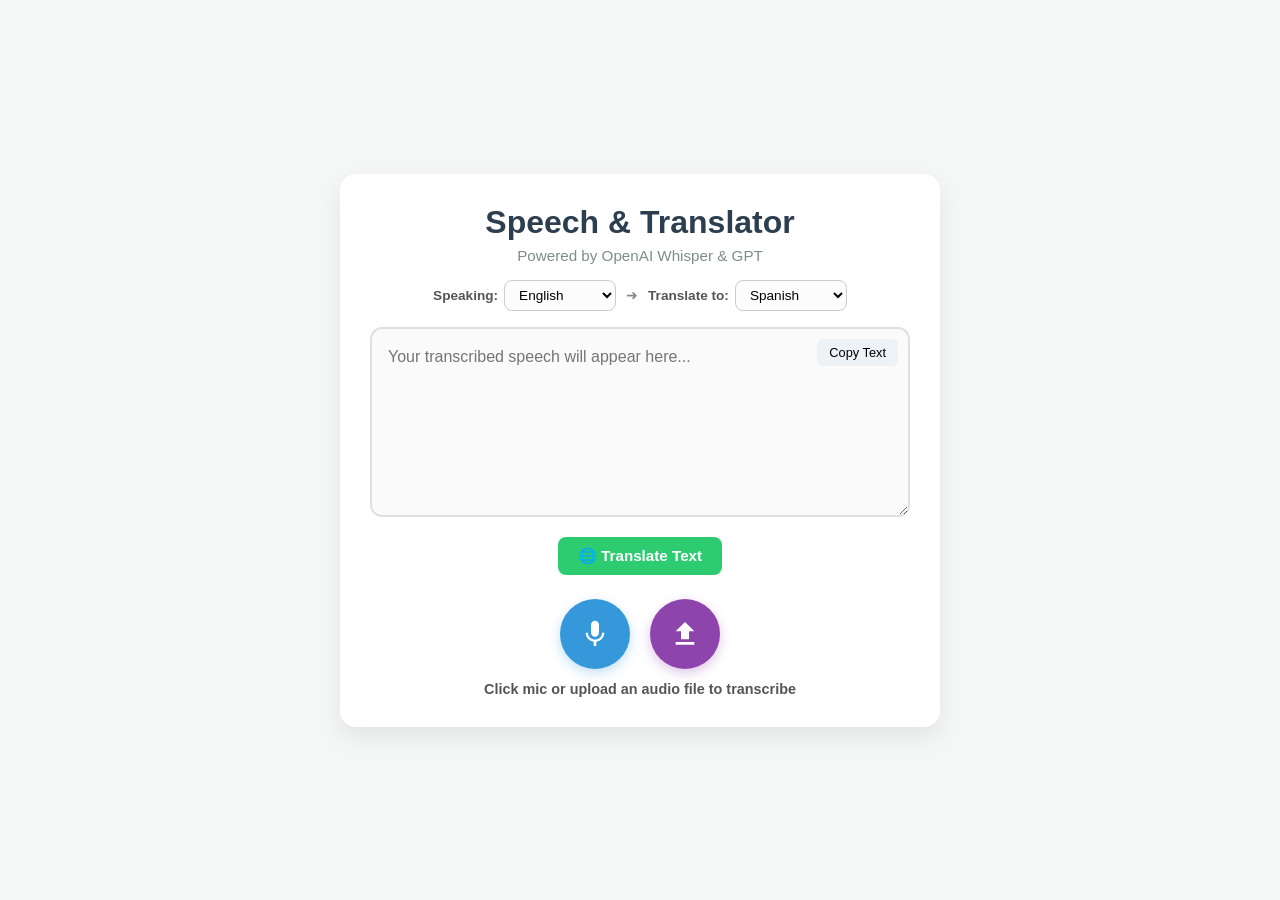
==== commit dcd973a1: "Remove API key input and update status message" ====
--- a/index.html
+++ b/index.html
@@ -10,11 +10,6 @@
   <div class="app-container">
     <h1>Speech & Translator</h1>
     <p class="subtitle">Powered by OpenAI Whisper & GPT</p>
-
-    <!-- OpenAI API Key Input -->
-    <div class="api-key-container">
-      <input type="password" id="apiKeyInput" placeholder="Enter your OpenAI API Key (sk-...)" />
-    </div>
 
     <!-- Language Selectors Row -->
     <div class="language-bar">
@@ -84,7 +79,7 @@
         </label>
       </div>
 
-      <span id="statusText" class="status-text">Enter API Key, then record or upload an audio file</span>
+      <span id="statusText" class="status-text">Click mic or upload an audio file to transcribe</span>
     </div>
   </div>
 
--- a/style.css
+++ b/style.css
@@ -32,7 +32,26 @@
 .subtitle {
   color: #7f8c8d;
   font-size: 0.95rem;
-  margin-bottom: 20px;
+  margin-bottom: 16px;
+}
+
+/* API Key Input Container */
+.api-key-container {
+  margin-bottom: 16px;
+}
+
+.api-key-container input {
+  width: 100%;
+  padding: 8px 12px;
+  border-radius: 8px;
+  border: 1px solid #ccc;
+  font-size: 0.85rem;
+  outline: none;
+  background-color: #fafafa;
+}
+
+.api-key-container input:focus {
+  border-color: #3498db;
 }
 
 /* Language Selection Row */
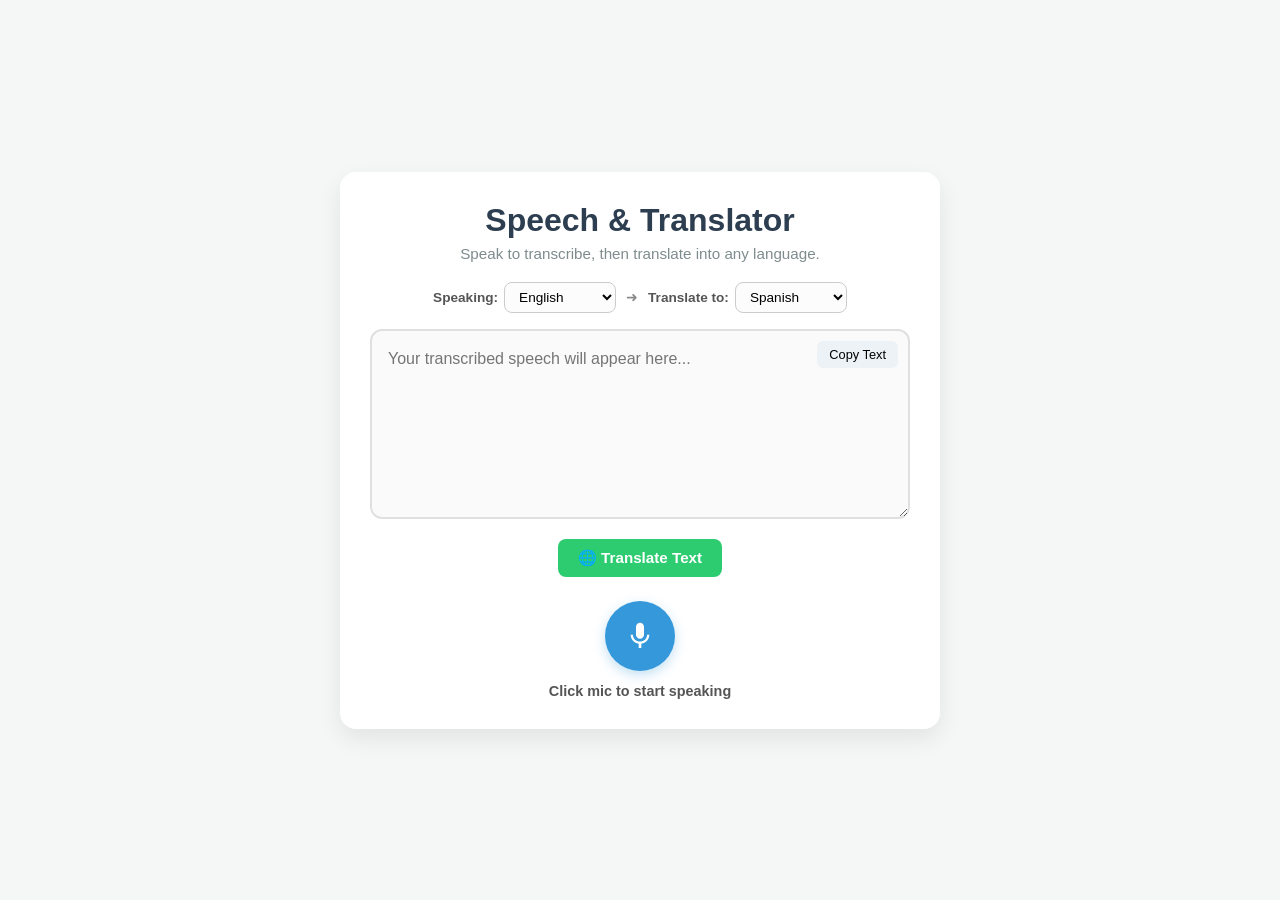
==== commit 6cb32604: "Add files via upload" ====
--- a/index.html
+++ b/index.html
@@ -3,29 +3,29 @@
 <head>
   <meta charset="UTF-8">
   <meta name="viewport" content="width=device-width, initial-scale=1.0">
-  <title>Speech to Text & Translator (OpenAI API)</title>
+  <title>Speech to Text & Translator</title>
   <link rel="stylesheet" href="style.css">
 </head>
 <body>
   <div class="app-container">
     <h1>Speech & Translator</h1>
-    <p class="subtitle">Powered by OpenAI Whisper & GPT</p>
+    <p class="subtitle">Speak to transcribe, then translate into any language.</p>
 
     <!-- Language Selectors Row -->
     <div class="language-bar">
       <div class="lang-group">
         <label for="sourceLangSelect">Speaking:</label>
         <select id="sourceLangSelect">
-          <option value="en">English</option>
-          <option value="es">Spanish</option>
-          <option value="fr">French</option>
-          <option value="de">German</option>
-          <option value="hi">Hindi</option>
-          <option value="zh">Chinese</option>
-          <option value="ja">Japanese</option>
-          <option value="ar">Arabic</option>
-          <option value="pt">Portuguese</option>
-          <option value="ru">Russian</option>
+          <option value="en-US|en">English</option>
+          <option value="es-ES|es">Spanish</option>
+          <option value="fr-FR|fr">French</option>
+          <option value="de-DE|de">German</option>
+          <option value="hi-IN|hi">Hindi</option>
+          <option value="zh-CN|zh">Chinese</option>
+          <option value="ja-JP|ja">Japanese</option>
+          <option value="ar-SA|ar">Arabic</option>
+          <option value="pt-PT|pt">Portuguese</option>
+          <option value="ru-RU|ru">Russian</option>
         </select>
       </div>
 
@@ -34,16 +34,16 @@
       <div class="lang-group">
         <label for="targetLangSelect">Translate to:</label>
         <select id="targetLangSelect">
-          <option value="Spanish">Spanish</option>
-          <option value="French">French</option>
-          <option value="German">German</option>
-          <option value="English">English</option>
-          <option value="Hindi">Hindi</option>
-          <option value="Chinese">Chinese</option>
-          <option value="Japanese">Japanese</option>
-          <option value="Arabic">Arabic</option>
-          <option value="Portuguese">Portuguese</option>
-          <option value="Russian">Russian</option>
+          <option value="es">Spanish</option>
+          <option value="fr">French</option>
+          <option value="de">German</option>
+          <option value="en">English</option>
+          <option value="hi">Hindi</option>
+          <option value="zh">Chinese</option>
+          <option value="ja">Japanese</option>
+          <option value="ar">Arabic</option>
+          <option value="pt">Portuguese</option>
+          <option value="ru">Russian</option>
         </select>
       </div>
     </div>
@@ -60,26 +60,14 @@
       <button id="showOriginalBtn" class="secondary-btn" style="display: none;">↩ Show Original</button>
     </div>
 
-    <!-- Controls -->
+    <!-- Mic Control -->
     <div class="controls">
-      <div class="input-controls-row">
-        <!-- Mic Button -->
-        <button id="micBtn" class="mic-btn" aria-label="Toggle Microphone" title="Record Live Speech">
-          <svg class="mic-icon" viewBox="0 0 24 24" width="32" height="32">
-            <path fill="currentColor" d="M12 14c1.66 0 3-1.34 3-3V5c0-1.66-1.34-3-3-3S9 3.34 9 5v6c0 1.66 1.34 3 3 3zm5.3-3c0 3-2.54 5.1-5.3 5.1S6.7 14 6.7 11H5c0 3.41 2.72 6.23 6 6.72V21h2v-3.28c3.28-.48 6-3.3 6-6.72h-1.7z"/>
-          </svg>
-        </button>
-
-        <!-- Audio File Upload Button -->
-        <label for="audioFileInput" class="upload-btn" title="Upload Audio File">
-          <svg viewBox="0 0 24 24" width="32" height="32">
-            <path fill="currentColor" d="M9 16h6v-6h4l-7-7-7 7h4v6zm-4 2h14v2H5v-2z"/>
-          </svg>
-          <input type="file" id="audioFileInput" accept="audio/*" style="display: none;">
-        </label>
-      </div>
-
-      <span id="statusText" class="status-text">Click mic or upload an audio file to transcribe</span>
+      <button id="micBtn" class="mic-btn" aria-label="Toggle Microphone">
+        <svg class="mic-icon" viewBox="0 0 24 24" width="32" height="32">
+          <path fill="currentColor" d="M12 14c1.66 0 3-1.34 3-3V5c0-1.66-1.34-3-3-3S9 3.34 9 5v6c0 1.66 1.34 3 3 3zm5.3-3c0 3-2.54 5.1-5.3 5.1S6.7 14 6.7 11H5c0 3.41 2.72 6.23 6 6.72V21h2v-3.28c3.28-.48 6-3.3 6-6.72h-1.7z"/>
+        </svg>
+      </button>
+      <span id="statusText" class="status-text">Click mic to start speaking</span>
     </div>
   </div>
 
--- a/style.css
+++ b/style.css
@@ -32,26 +32,7 @@
 .subtitle {
   color: #7f8c8d;
   font-size: 0.95rem;
-  margin-bottom: 16px;
-}
-
-/* API Key Input Container */
-.api-key-container {
-  margin-bottom: 16px;
-}
-
-.api-key-container input {
-  width: 100%;
-  padding: 8px 12px;
-  border-radius: 8px;
-  border: 1px solid #ccc;
-  font-size: 0.85rem;
-  outline: none;
-  background-color: #fafafa;
-}
-
-.api-key-container input:focus {
-  border-color: #3498db;
+  margin-bottom: 20px;
 }
 
 /* Language Selection Row */
@@ -174,14 +155,7 @@
   gap: 12px;
 }
 
-.input-controls-row {
-  display: flex;
-  align-items: center;
-  gap: 20px;
-}
-
-.mic-btn,
-.upload-btn {
+.mic-btn {
   background-color: #3498db;
   color: white;
   border: none;
@@ -196,22 +170,9 @@
   transition: all 0.2s ease-in-out;
 }
 
-.upload-btn {
-  background-color: #8e44ad;
-  box-shadow: 0 4px 12px rgba(142, 68, 173, 0.3);
-}
-
-.mic-btn:hover,
-.upload-btn:hover {
+.mic-btn:hover {
   transform: scale(1.05);
-}
-
-.mic-btn:hover {
   background-color: #2980b9;
-}
-
-.upload-btn:hover {
-  background-color: #732d91;
 }
 
 .mic-btn.listening {
